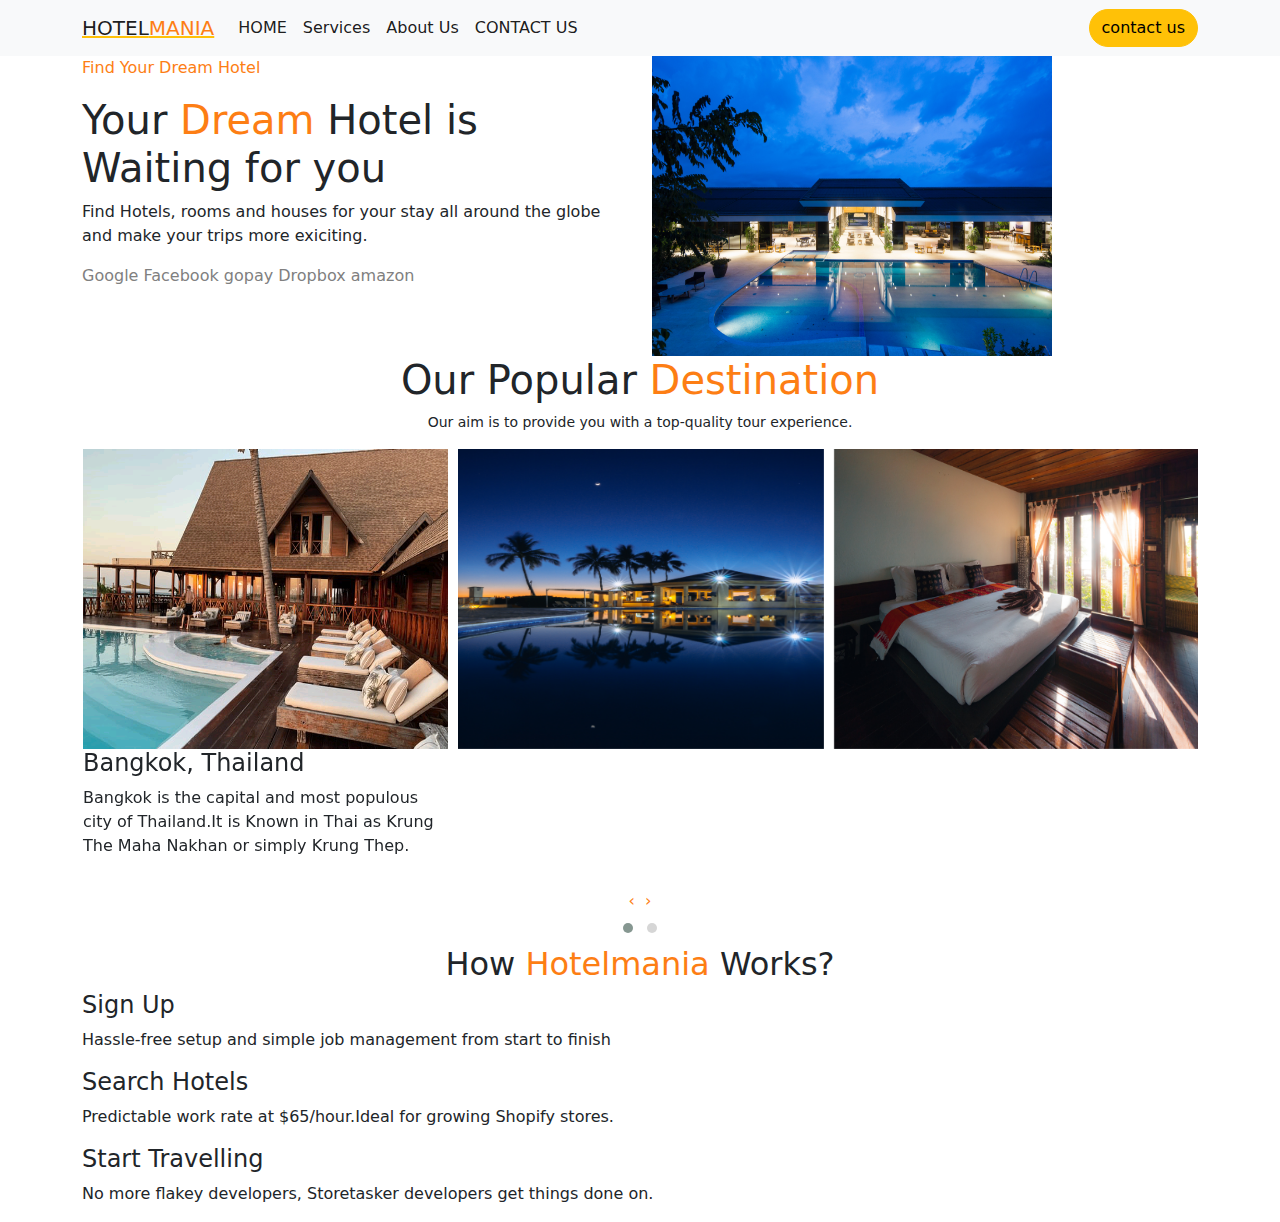
==== index.html @ a08a3d4b "my commit" ====
<!DOCTYPE html>
<html lang="en">
<head>
  <link rel="stylesheet" href="https://cdnjs.cloudflare.com/ajax/libs/OwlCarousel2/2.3.4/assets/owl.carousel.min.css" 
  integrity="sha512-tS3S5qG0BlhnQROyJXvNjeEM4UpMXHrQfTGmbQ1gKmelCxlSEBUaxhRBj/EFTzpbP4RVSrpEikbmdJobCvhE3g==" 
  crossorigin="anonymous" referrerpolicy="no-referrer" />
  <link rel="stylesheet" href="https://cdnjs.cloudflare.com/ajax/libs/OwlCarousel2/2.3.4/assets/owl.theme.default.min.css" 
  integrity="sha512-sMXtMNL1zRzolHYKEujM2AqCLUR9F2C4/05cdbxjjLSRvMQIciEPCQZo++nk7go3BtSuK9kfa/s+a4f4i5pLkw==" 
  crossorigin="anonymous" referrerpolicy="no-referrer" />
 <meta name="viewport" content="width=device-width, initial-scale=1.0" />
 <link rel="stylesheet" href="css/css/bootstrap.min.css">
 <link rel="stylesheet" href="https://cdn.jsdelivr.net/npm/bootstrap-icons@1.9.1/font/bootstrap-icons.css">
<script src="js/bootstrap.bundle.min.js"></script>
<link rel="stylesheet" href="css/style.css">
<!-- Link Swiper's CSS -->
<link
rel="stylesheet"
href="https://cdn.jsdelivr.net/npm/swiper/swiper-bundle.min.css"
/>

    <title>Document</title>
</head>
<body>
    <!-- nav -->
    <nav class="navbar navbar-expand-lg bg-light">
        <div class="container">
          <a class="navbar-brand" href="#">HOTEL<Span>MANIA</Span></a>
          <button class="navbar-toggler" type="button" data-bs-toggle="collapse" data-bs-target="#navbarSupportedContent" aria-controls="navbarSupportedContent" aria-expanded="false" aria-label="Toggle navigation">
            <span class="navbar-toggler-icon"></span>
          </button>
          <div class="collapse navbar-collapse" id="navbarSupportedContent">
            <ul class="navbar-nav me-auto mb-2 mb-lg-0">
              <li class="nav-item">
                <a class="nav-link active" aria-current="page" href="#">HOME</a>
              </li>
              <li class="nav-item">
                <a class="nav-link active" aria-current="page" href="#">Services</a>
              </li>
              <li class="nav-item">
                <a class="nav-link active" aria-current="page" href="#">About Us</a>
              </li>
              <li class="nav-item">
                <a class="nav-link active" aria-current="page" href="#">CONTACT US</a>
              </li>
             
            </ul>
            <form class="d-flex" role="search">
              <!-- <input class="form-control me-2" type="search" placeholder="Search" aria-label="Search"> -->
              <button class="btn btn-warning" type="submit">contact us</button>
            </form>
          </div>
        </div>
      </nav>
      <!-- nav-end   -->

      <div class="container">
        <div class="row">
          <div class="col-sm-6 hero-text">
            <p class="col-sm-6-text">find your dream hotel</p>
            <h1>Your <span >Dream</span> Hotel is Waiting for you</h1>
            <p>Find Hotels, rooms and houses for your stay all around the globe and make your trips more exiciting.</p>
            <a href="">Google</a>
            <a href="">Facebook</a>
            <a href="">gopay</a>
            <a href=""> Dropbox</a>
            <a href="">amazon</a>
      </div>
      <div class="col-sm-6">  <img src="/images/images/newsi.jpg"></div>
    </div>
  </div>
<!-- body -->
<div class="container-body">
<div class="col">
<h1>Our Popular <span>Destination</span></h1>
<p class="col-sm-6-body-text">Our aim is to provide you with a top-quality tour experience.</p>
</div>
</div>
 <!-- swiper -->
<div class="container">
  <div class="owl-carousel owl-theme">
    <div class="item"><img src="images/images/jay2.jpg">
    <h4>Bangkok, Thailand</h4> <p>Bangkok is the capital and most populous city of Thailand.It is Known in  Thai as Krung The Maha Nakhan or simply Krung Thep.</p></div>
    <div class="item"><img src="images/images/pro.jpg"></div>
    <div class="item"><img src="images/images/old.jpg"></div>
    <div class="item"><img src="images/images/jp.jpg"></div>
  </div>
  <!-- swiper ends --> 
  <div class="col-sm-text">
    <div class="row-sm-6-text">
      <h2>How <span>Hotelmania</span> Works?</h2>
    </div>
    <div class="row-sm-6">
      <h4>Sign Up</h4>
      <p>Hassle-free setup and simple job management from start to finish</p>
      <h4>Search Hotels</h4>
      <p>Predictable work rate at $65/hour.Ideal for growing Shopify stores.</p>
      <h4>Start Travelling</h4>
      <p>No more flakey developers, Storetasker developers get things done on.</p>
    </div>
  </div>
</div>
 






































<!-- owl link tag -->
<script src="https://cdnjs.cloudflare.com/ajax/libs/jquery/3.5.1/jquery.min.js" 
integrity="sha512-bLT0Qm9VnAYZDflyKcBaQ2gg0hSYNQrJ8RilYldYQ1FxQYoCLtUjuuRuZo+fjqhx/qtq/1itJ0C2ejDxltZVFg==" 
crossorigin="anonymous" referrerpolicy="no-referrer"></script>
<script src="https://cdnjs.cloudflare.com/ajax/libs/OwlCarousel2/2.3.4/owl.carousel.min.js" 
integrity="sha512-bPs7Ae6pVvhOSiIcyUClR7/q2OAsRiovw4vAkX+zJbw3ShAeeqezq50RIIcIURq7Oa20rW2n2q+fyXBNcU9lrw=="
 crossorigin="anonymous" referrerpolicy="no-referrer"></script>

 <script>
  $('.owl-carousel').owlCarousel({
    loop:true,
    margin:10,
    nav:true,
    responsive:{
        0:{
            items:1
        },
        600:{
            items:2
        },
        1000:{
            items:3
        }
    }
})
 </script>
 <!-- swiper js link -->
</body>
</html>
---- css/style.css ----
body{
    margin: 0px;
}
.btn {
   border-radius: 20px;
}
:root{
    
    --bs-blue: #0d6efd;
    --bs-indigo: #6610f2;
    --bs-purple: #6f42c1;
    --bs-pink: #d63384;
    --bs-red: #dc3545;
    --bs-orange: #fd7e14;
    --bs-yellow: #ffc107;
    --bs-green: #198754;
    --bs-teal: #20c997;
    --bs-cyan: #0dcaf0;
    --bs-black: #000;
    --bs-white: #fff;
    --bs-gray: #6c757d;
    --bs-gray-dark: #343a40;
    --bs-gray-100: #f8f9fa;
    --bs-gray-200: #e9ecef;
    --bs-gray-300: #dee2e6;
    --bs-gray-400: #ced4da;
    --bs-gray-500: #adb5bd;
    --bs-gray-600: #6c757d;
    --bs-gray-700: #495057;
    --bs-gray-800: #343a40;
    --bs-gray-900: #212529;
    --bs-primary: #0d6efd;
    --bs-secondary: #6c757d;
    --bs-success: #198754;
    --bs-info: #0dcaf0;
    --bs-warning: #ffc107;
    --bs-danger: #dc3545;
    --bs-light: #f8f9fa;
    --bs-dark: #212529;
}
a{
    text-decoration: none;
    color: grey;
    /* font-size: 19px; */
}
img{
    width: 400px;
    height: 300px;
    /* margin-left: 10px; */
}
span{
    color: var(--bs-orange);
}
.col-sm-6-text{
    text-transform: capitalize;
    color: var(--bs-orange);

    
}
.navbar-brand{
    text-decoration: underline;
    text-decoration-color: var(--bs-warning);
}
.container-body{
    text-align: center;
}
.col-sm-6-body-text{
font-size: 14px;
}
.row-sm-6-text{
    text-align: center;
}
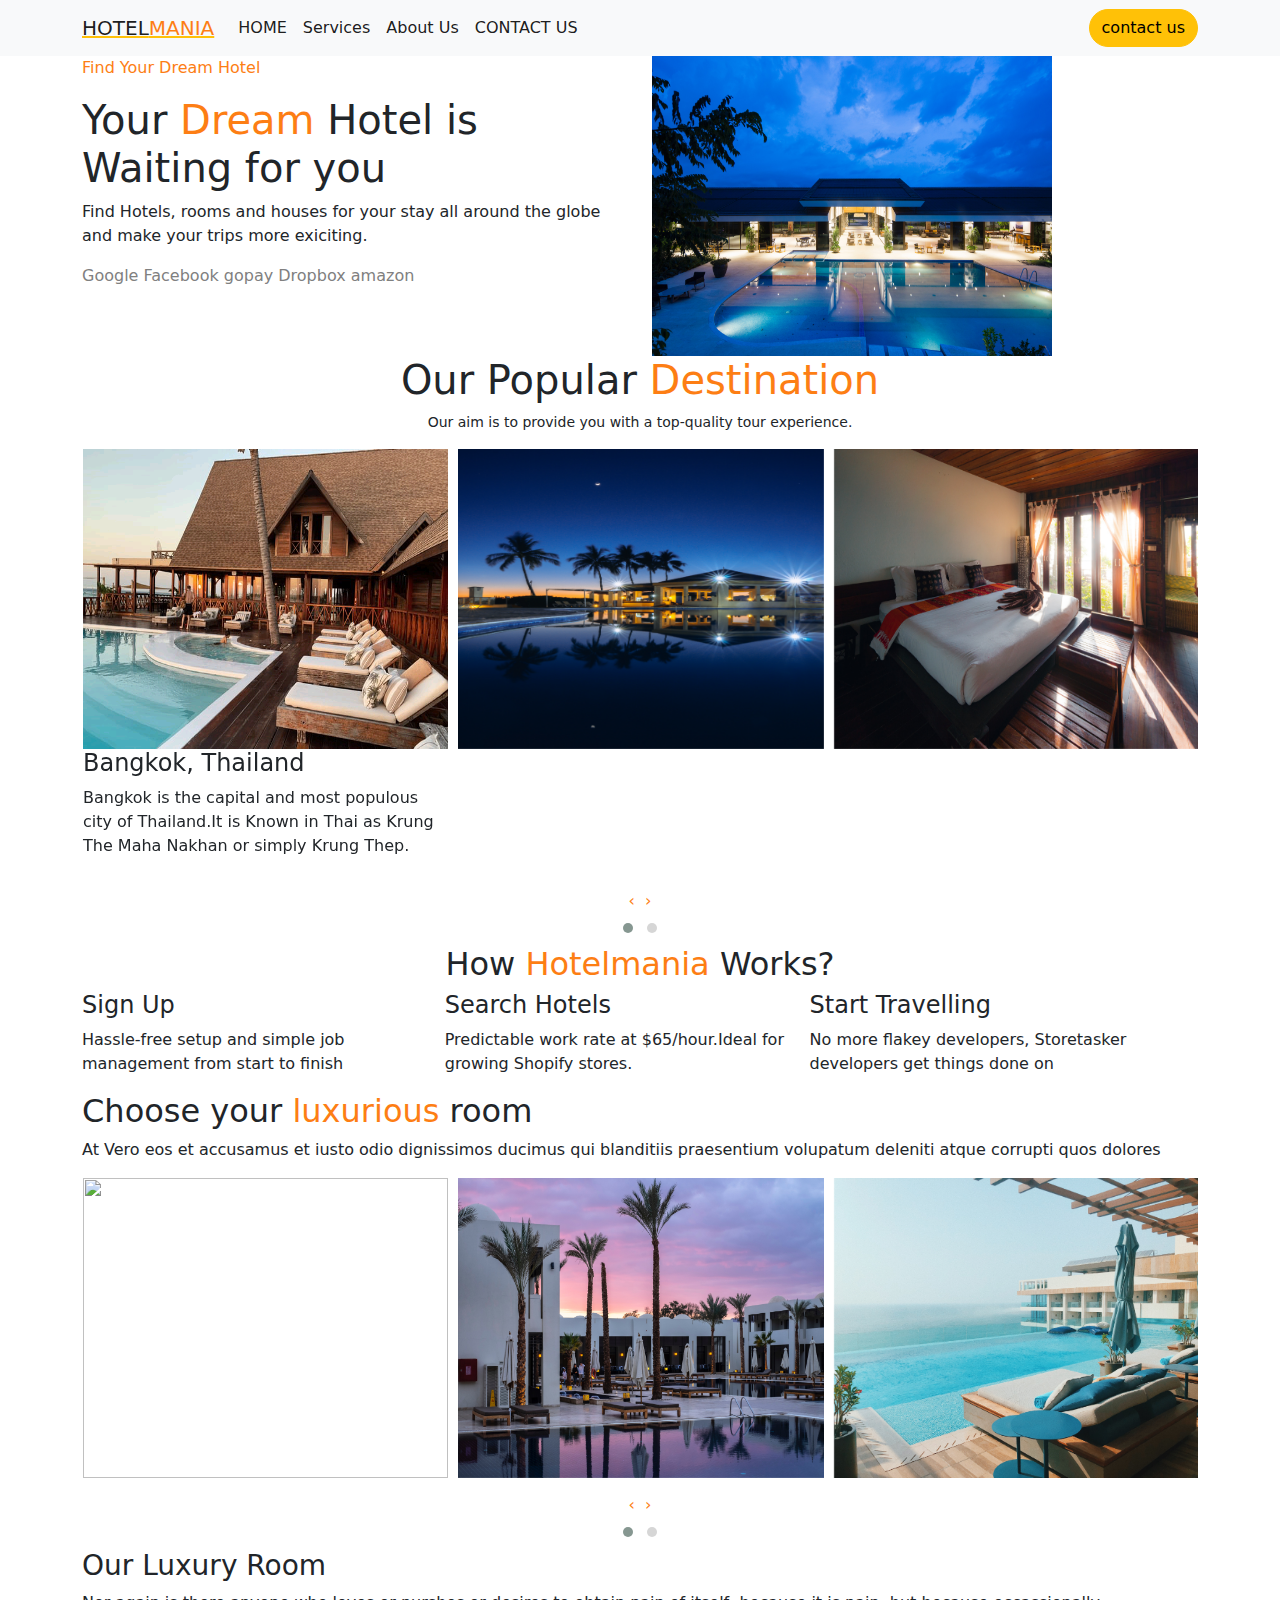
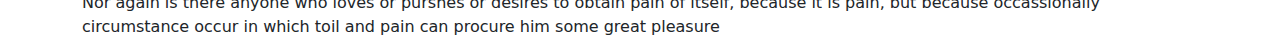
==== commit 0e139f2c: "push" ====
--- a/index.html
+++ b/index.html
@@ -90,17 +90,42 @@
       <h2>How <span>Hotelmania</span> Works?</h2>
     </div>
     <div class="row-sm-6">
-      <h4>Sign Up</h4>
-      <p>Hassle-free setup and simple job management from start to finish</p>
-      <h4>Search Hotels</h4>
+   <div>
+    <h4>Sign Up</h4>
+    <p>Hassle-free setup and simple job management from start to finish</p>
+   </div>
+     <div>
+       <h4>Search Hotels</h4>
       <p>Predictable work rate at $65/hour.Ideal for growing Shopify stores.</p>
+     </div>
+     <div>
       <h4>Start Travelling</h4>
-      <p>No more flakey developers, Storetasker developers get things done on.</p>
+      <p>No more flakey developers, Storetasker developers get things done on</p>
+     </div>
     </div>
   </div>
 </div>
  
+<div class="container">
+  <div class="col-sm-3-body">
+    <h2>Choose your <span>luxurious</span> room</h2>
+    <p>At Vero eos et accusamus et iusto odio dignissimos ducimus qui blanditiis praesentium volupatum deleniti atque corrupti quos dolores</p>
 
+    <div class="owl-carousel owl-theme">
+      <div class="item"><img src="images/images/go.jpg"></div>
+      <div class="item"><img src="images/images/val.jpg"></div>
+      <div class="item"><img src="images/images/t.jpg"></div>
+      <div class="item"><img src="images/images/kp.jpg"></div>
+      <div class="col-sm-6-new">
+       
+    </div>
+   
+  </div>
+   <h3>Our Luxury Room</h3>
+        <p>Nor again is there anyone who loves or purshes or desires to obtain pain of itself, because it is pain, 
+          but because occassionally circumstance occur in which toil and pain can procure him some great pleasure</p>
+      </div>
+</div>
 
 
 
--- a/css/style.css
+++ b/css/style.css
@@ -70,3 +70,21 @@
 .row-sm-6-text{
     text-align: center;
 }
+/* .col-body{
+    display: flex;
+} */
+.row-sm-6{
+    display: flex;
+  align-items:flex-end;
+    justify-content: space-evenly;
+    align-self: center;
+}
+/* .col-sm-6-new{
+    background-color: #000;
+    color: var(--bs-gray-100);
+    width: 300px;
+    text-align: center;
+    margin-top: -300px;
+    margin-left: 300px;
+    z-index: -1;
+} */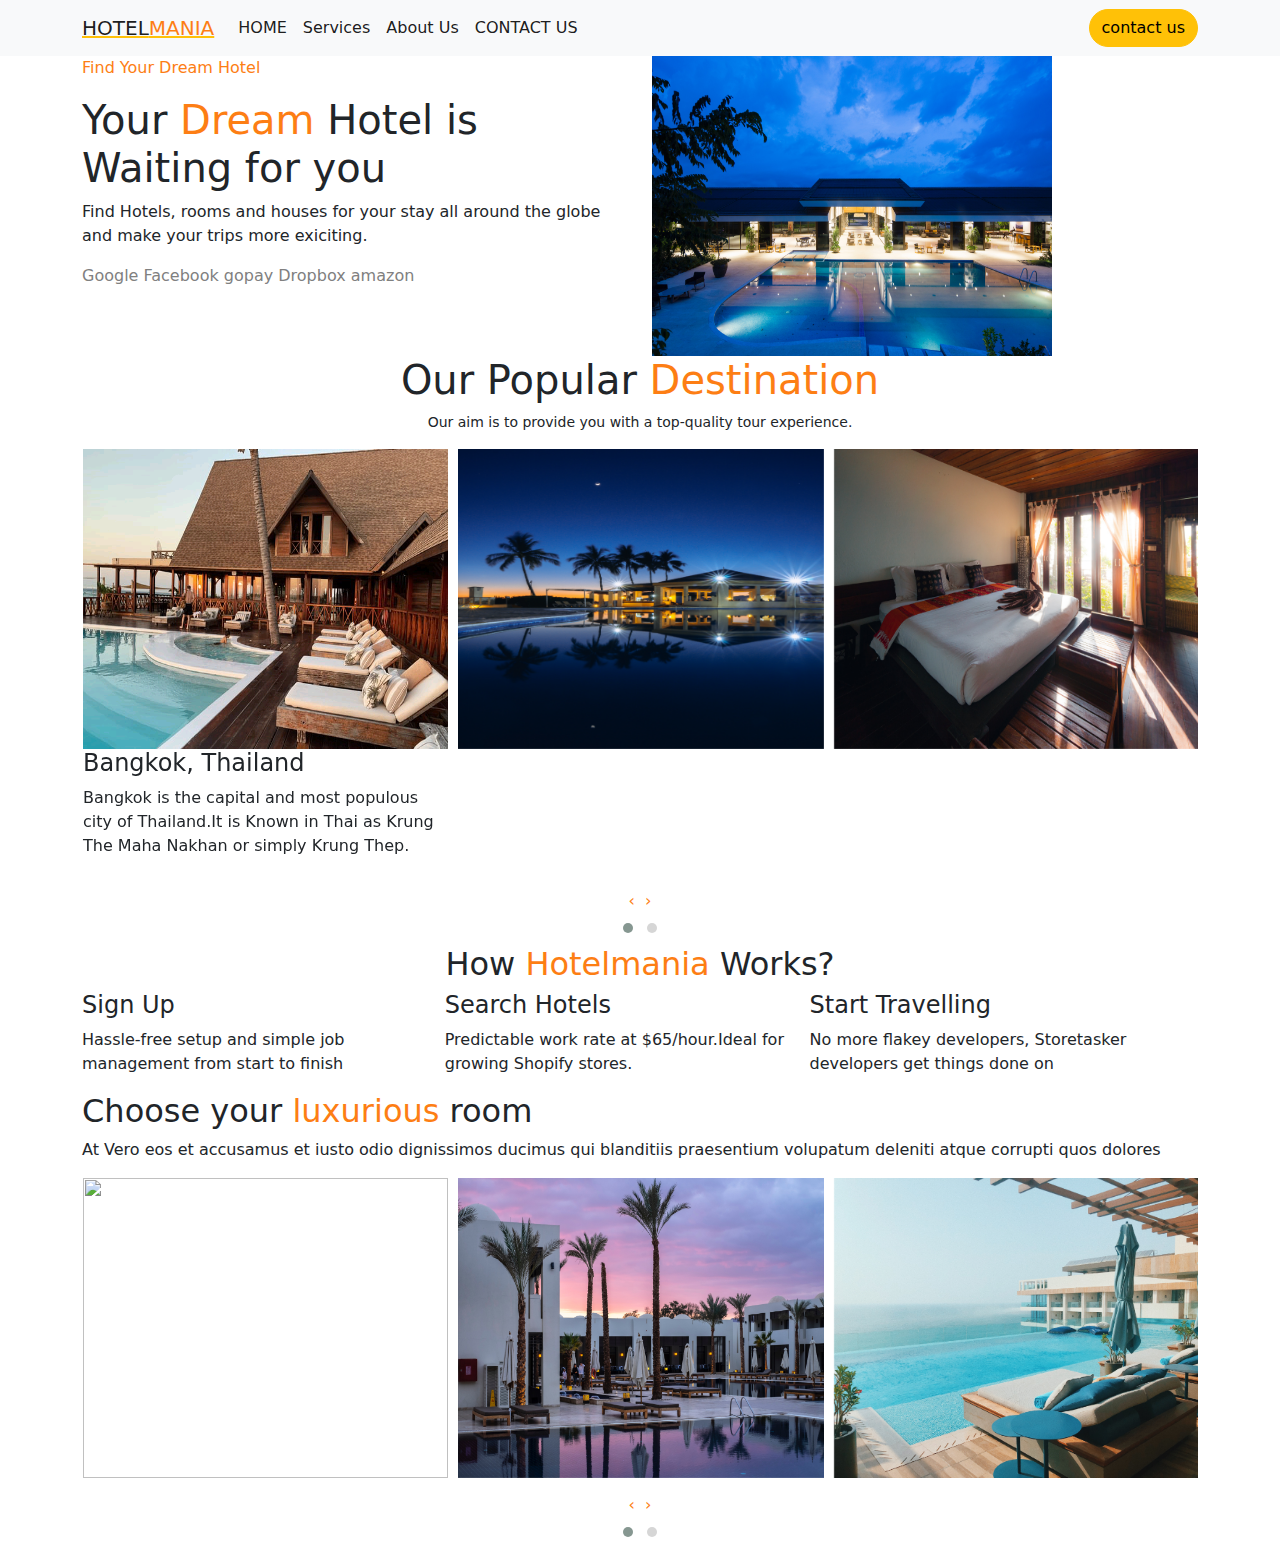
==== commit b0929e77: "my commit" ====
--- a/index.html
+++ b/index.html
@@ -116,15 +116,8 @@
       <div class="item"><img src="images/images/val.jpg"></div>
       <div class="item"><img src="images/images/t.jpg"></div>
       <div class="item"><img src="images/images/kp.jpg"></div>
-      <div class="col-sm-6-new">
-       
+      <div class="col-sm-6-new">    
     </div>
-   
-  </div>
-   <h3>Our Luxury Room</h3>
-        <p>Nor again is there anyone who loves or purshes or desires to obtain pain of itself, because it is pain, 
-          but because occassionally circumstance occur in which toil and pain can procure him some great pleasure</p>
-      </div>
 </div>
 
 
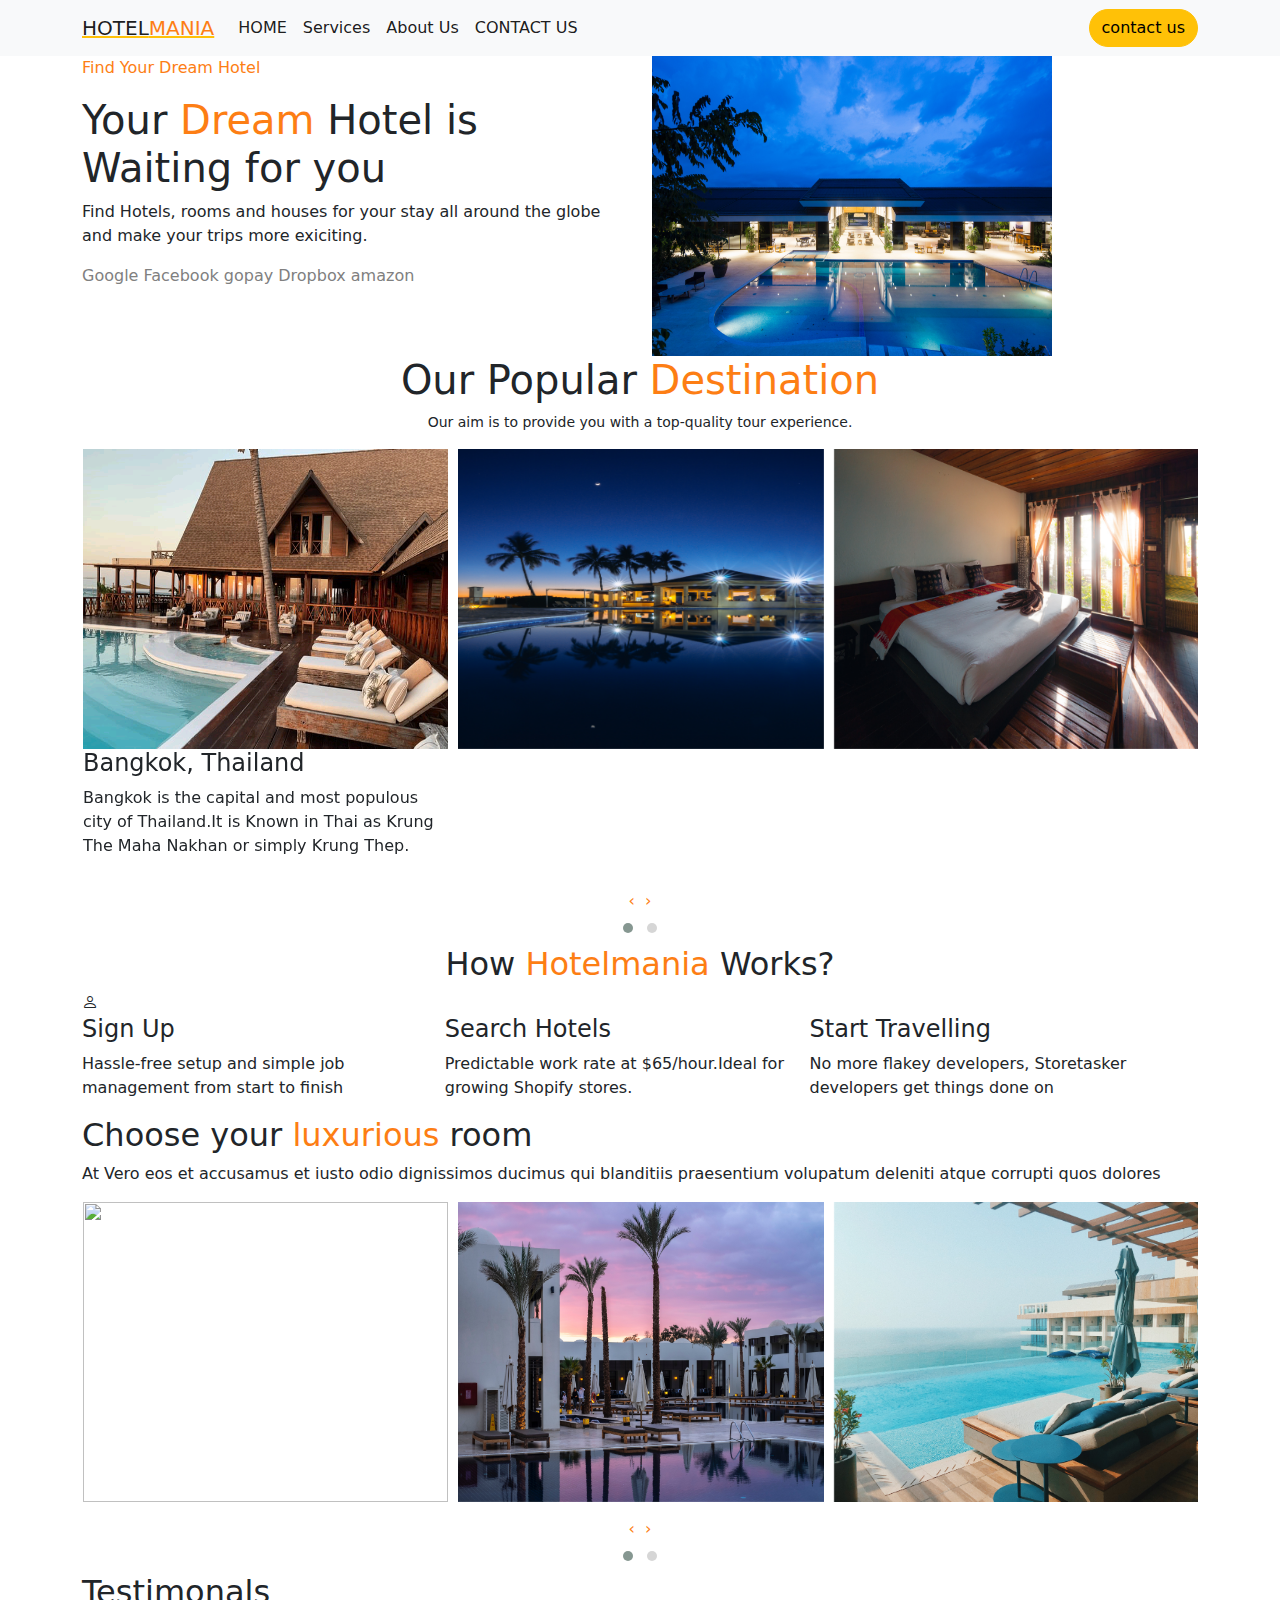
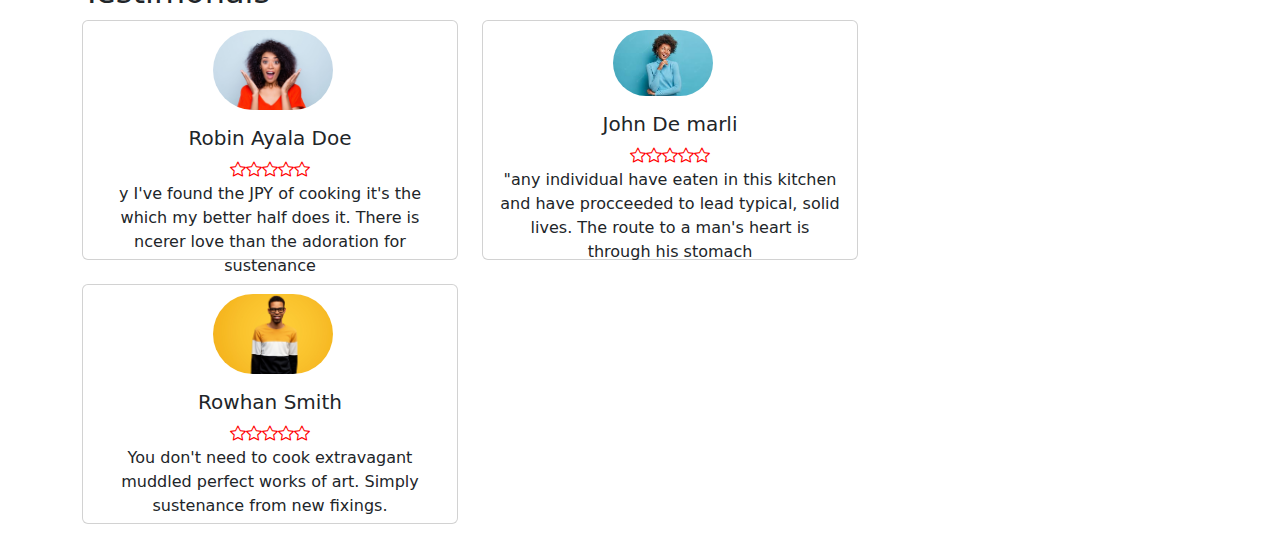
==== commit 8ff8ab9b: "my commit" ====
--- a/index.html
+++ b/index.html
@@ -18,7 +18,7 @@
 href="https://cdn.jsdelivr.net/npm/swiper/swiper-bundle.min.css"
 />
 
-    <title>Document</title>
+    <title>Landing Page</title>
 </head>
 <body>
     <!-- nav -->
@@ -91,6 +91,8 @@
     </div>
     <div class="row-sm-6">
    <div>
+    <i class="bi bi-1"></i>
+    <i class="bi bi-person"></i>
     <h4>Sign Up</h4>
     <p>Hassle-free setup and simple job management from start to finish</p>
    </div>
@@ -121,39 +123,56 @@
 </div>
 
 
-
-
-
-
-
-
-
-
-
-
-
-
-
-
-
-
-
-
-
-
-
-
-
-
-
-
-
-
-
-
-
-
-
+<!-- <div class="container">
+  <div class="row">
+    <div class="col-sm-6 heading-text">
+      <h3>Get notified you can still join the waitlist</h3>
+      <input type="text" placeholder="Your email address" class="email">
+      <input type="button" value="submit" class="submit">
+    </div>
+  </div>
+</div> -->
+<!-- card -->
+<div class="row-sm"><h2>Testimonals</h2></div>
+<div class="row row-cols-1 row-cols-md-3 g-4">
+  <div class="col home">
+    <div class="card h-100">
+      <img src="images/images/lady.png" class="card-top" alt="...">
+      <div class="card-body">
+        <h5 class="card-title">Robin Ayala Doe</h5>
+        <i class="bi bi-star"></i><i class="bi bi-star"></i><i class="bi bi-star"></i><i class="bi bi-star"></i><i class="bi bi-star"></i>
+        <p class="card-text">y I've found the JPY of cooking it's the which my better half does it. There is ncerer love than the adoration for sustenance</p>
+      </div>
+    </div>
+  </div>
+  <div class="col home">
+    <div class="card h-100">
+      <img src="images/images/woman.jpg" class="card-img-top" alt="...">
+      <div class="card-body">
+        <h5 class="card-title">John De marli</h5>
+        <i class="bi bi-star"></i><i class="bi bi-star"></i><i class="bi bi-star"></i><i class="bi bi-star"></i><i class="bi bi-star"></i>
+        <p class="card-text">"any individual have eaten in this kitchen and have procceeded to lead typical, solid lives. The route to a man's heart is through his stomach</p>
+      </div>
+    </div>
+  </div>
+  <div class="col home">
+    <div class="card h-100">
+      <img src="images/images/boy.png" class="card-top" alt="...">
+      <div class="card-body">
+        <h5 class="card-title">Rowhan Smith</h5>
+        <i class="bi bi-star"></i><i class="bi bi-star"></i><i class="bi bi-star"></i><i class="bi bi-star"></i><i class="bi bi-star"></i>
+        <p class="card-text">You don't need to cook extravagant muddled perfect works of art. Simply sustenance from new fixings.</p>
+      </div>
+    </div>
+  </div>
+    </div>
+  </div>
+</div>
+ <div class="container">
+  <div class="row">
+   
+  </div>
+ </div>
 
 
 <!-- owl link tag -->
--- a/css/style.css
+++ b/css/style.css
@@ -57,6 +57,26 @@
 
     
 }
+.card-img-top{
+    height: 100px;
+    width: 100px;
+    margin-left: 130px;
+    margin-top: 9px;
+    border-radius: 40px;
+}
+.card-top{
+    height:80px;
+    width: 120px;
+    margin-left: 130px;
+    margin-top: 9px;
+    border-radius: 40px;
+}
+.home{
+    width: 400px;
+    height: 240px;
+    align-items: center;
+    text-align: center;
+}
 .navbar-brand{
     text-decoration: underline;
     text-decoration-color: var(--bs-warning);
@@ -79,12 +99,37 @@
     justify-content: space-evenly;
     align-self: center;
 }
-/* .col-sm-6-new{
-    background-color: #000;
-    color: var(--bs-gray-100);
+
+.heading-text{
+    text-align: center;
+    background-color:#a9a9a9;
+}
+.email{
     width: 300px;
+   background-color: #fff;
+    border-radius: 20px;
+    color: #000;
+    border: none;
+    /* text-align: center; */
+    height: 30px;
+}
+.submit{
+    background-color: orangered;
+    color: white ;
+    border-radius: 10px;
+    width: 80px;
+    border: none;
+    margin-left: -90px;
+    /* height: 30px; */
+}
+.bi-star{
+    color: red;
+}
+.next{
+    display: flex;
     text-align: center;
-    margin-top: -300px;
-    margin-left: 300px;
-    z-index: -1;
-} */+}
+.con{
+    text-align: center;
+  
+}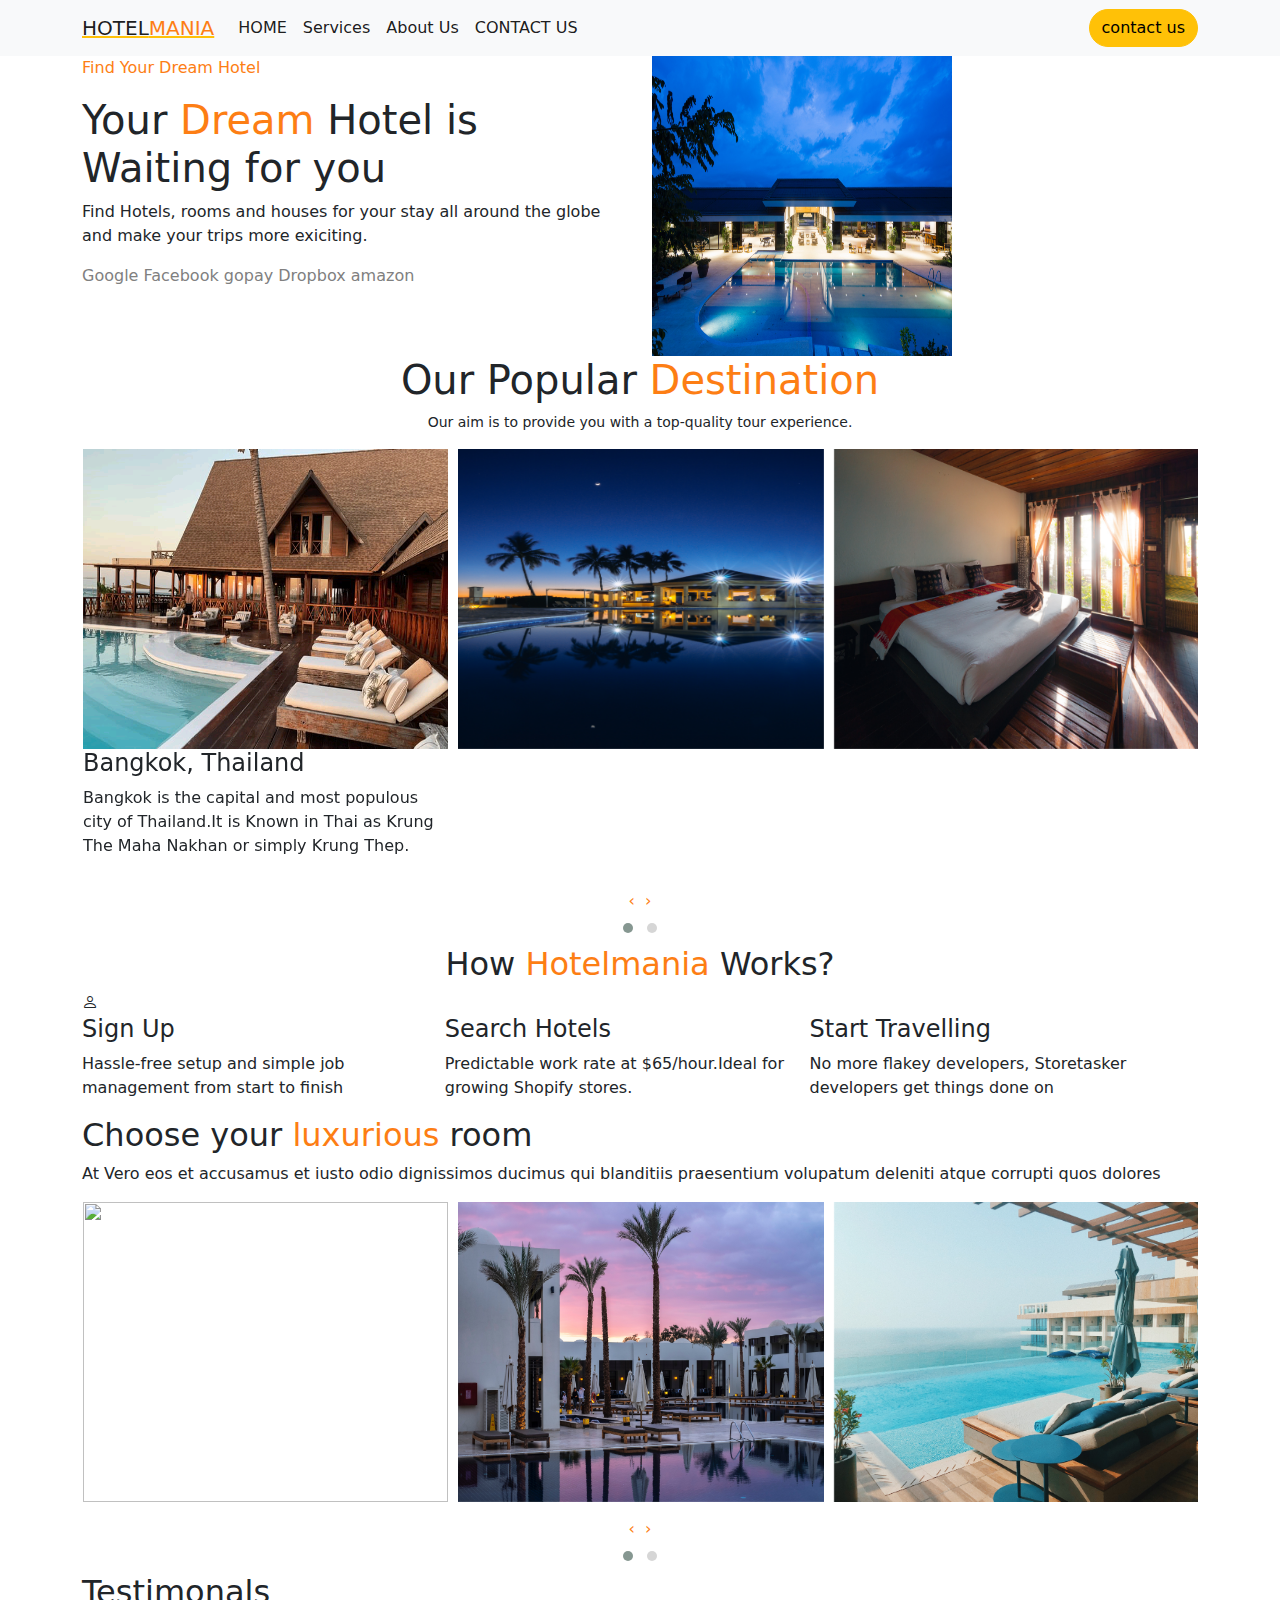
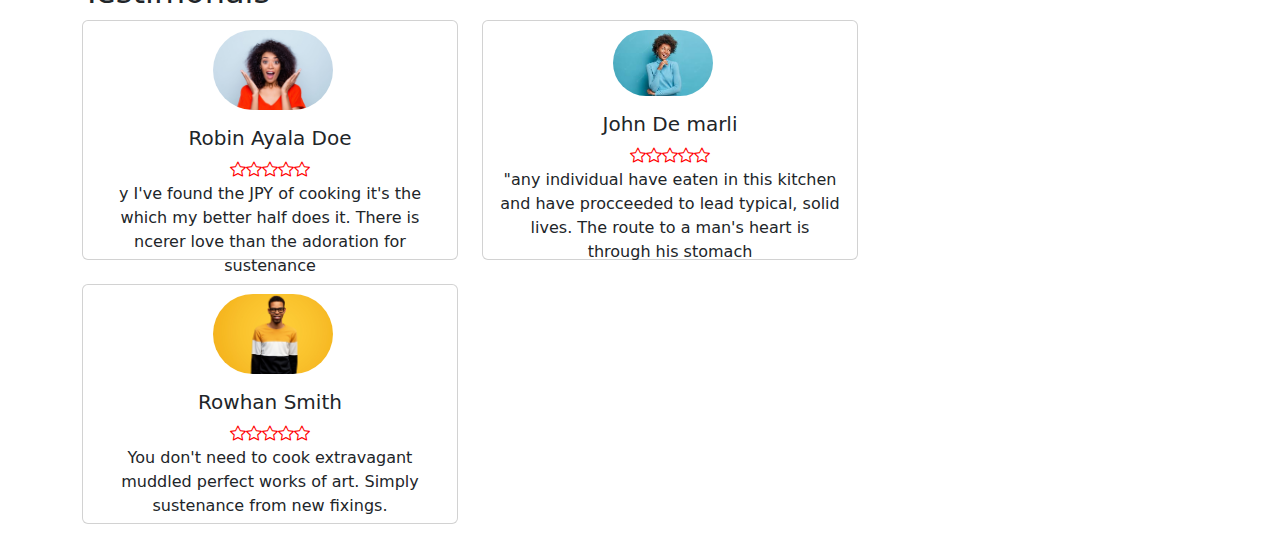
==== commit cfe6965a: "my commit" ====
--- a/index.html
+++ b/index.html
@@ -65,7 +65,7 @@
             <a href=""> Dropbox</a>
             <a href="">amazon</a>
       </div>
-      <div class="col-sm-6">  <img src="/images/images/newsi.jpg"></div>
+      <div class="col-sm-6">  <img id="image" src="/images/images/newsi.jpg"></div>
     </div>
   </div>
 <!-- body -->
--- a/css/style.css
+++ b/css/style.css
@@ -56,6 +56,9 @@
     color: var(--bs-orange);
 
     
+}
+#image{
+    width: 300px;
 }
 .card-img-top{
     height: 100px;
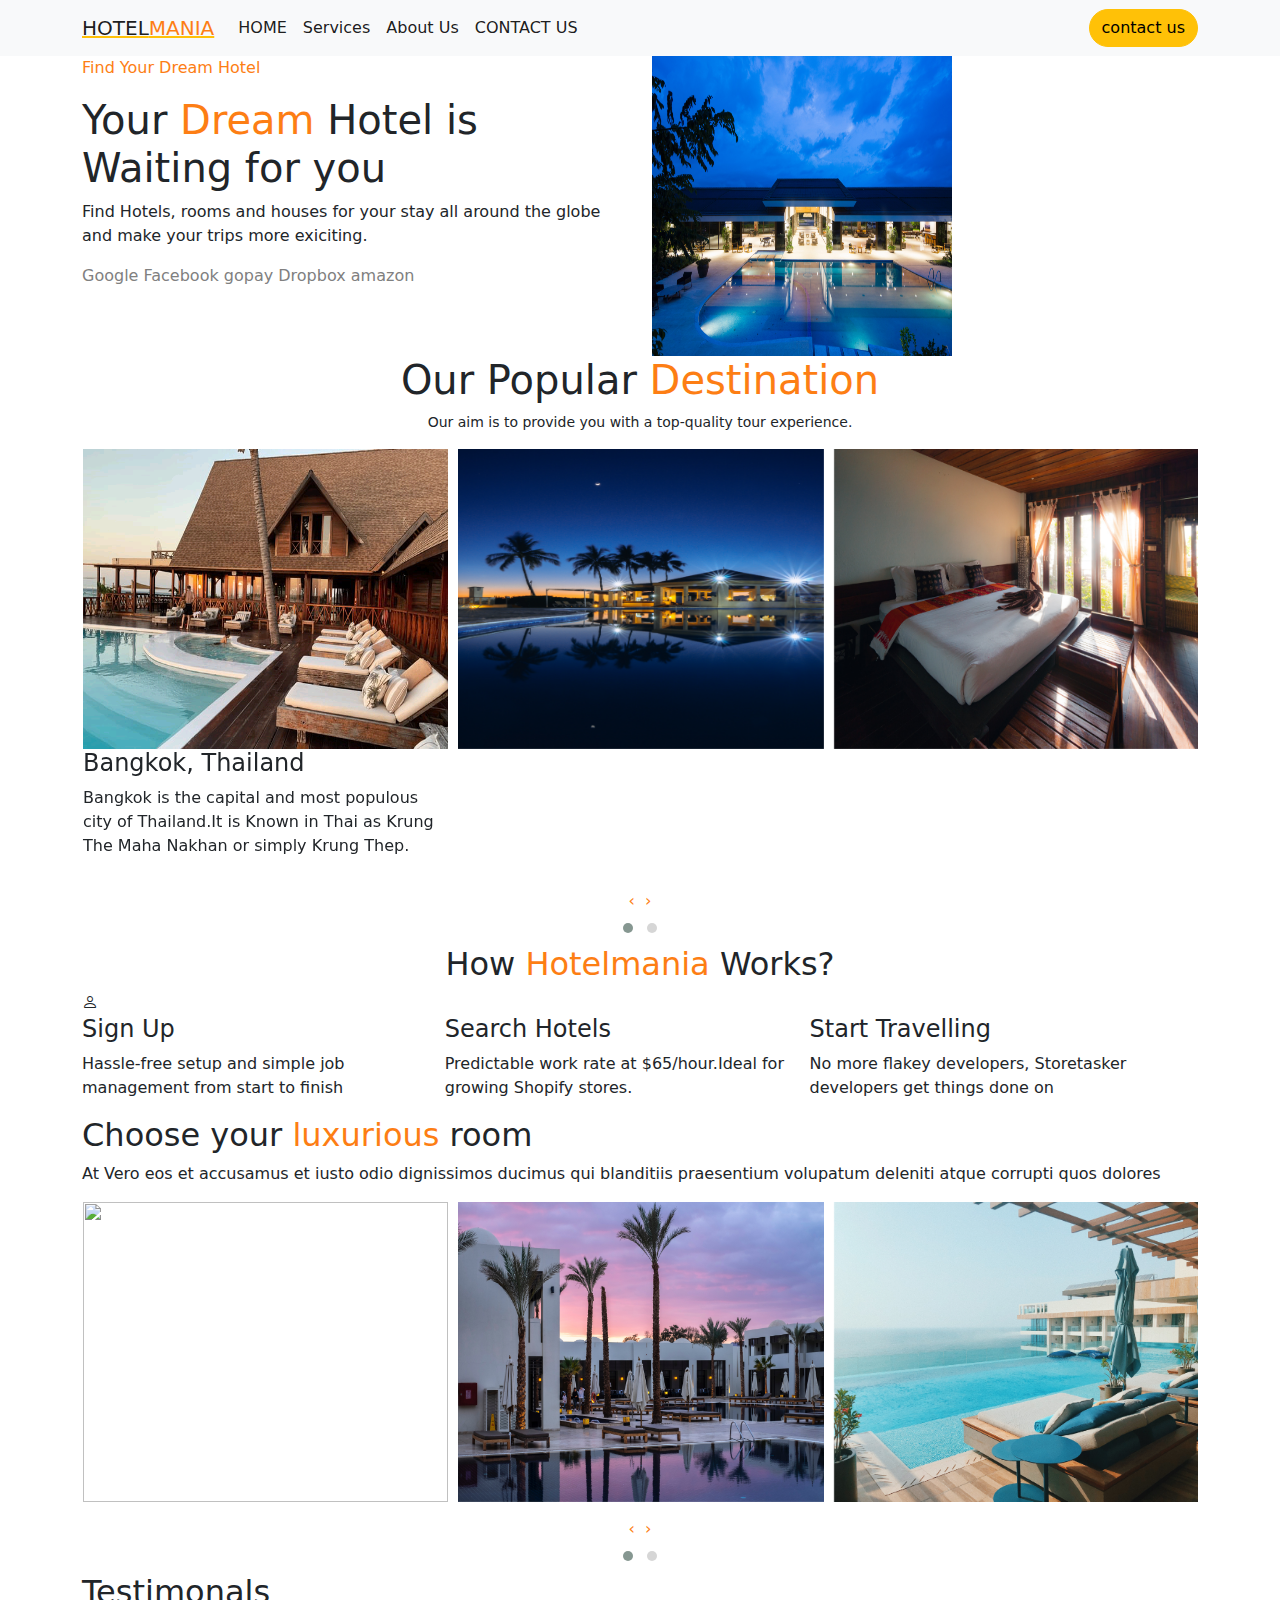
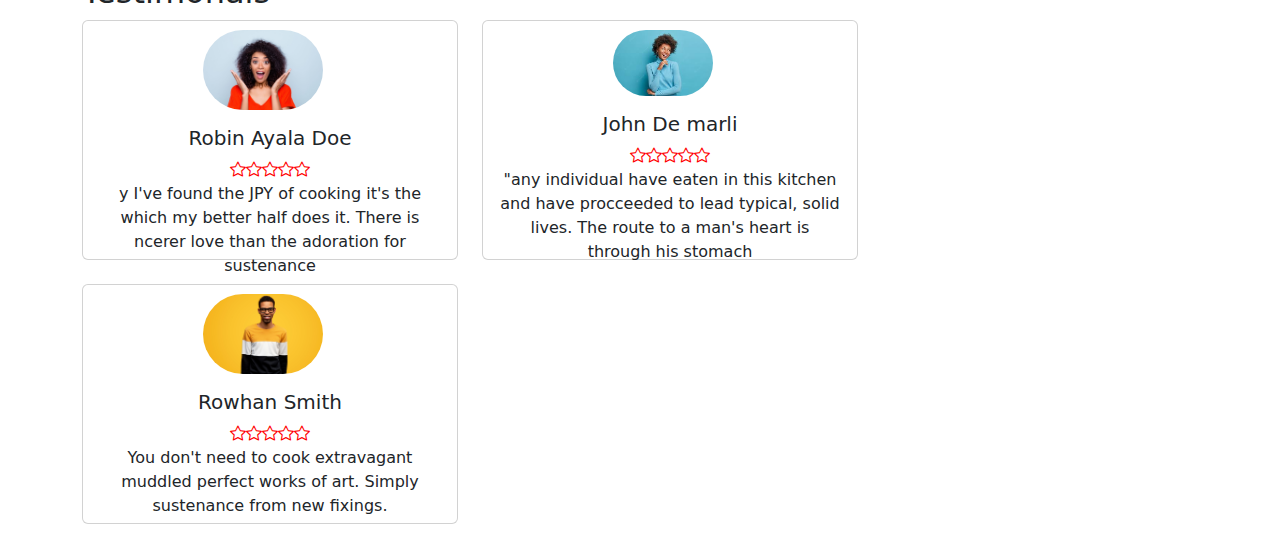
==== commit c60aee5a: "my commit" ====
--- a/index.html
+++ b/index.html
@@ -118,8 +118,7 @@
       <div class="item"><img src="images/images/val.jpg"></div>
       <div class="item"><img src="images/images/t.jpg"></div>
       <div class="item"><img src="images/images/kp.jpg"></div>
-      <div class="col-sm-6-new">    
-    </div>
+     
 </div>
 
 
--- a/css/style.css
+++ b/css/style.css
@@ -70,7 +70,7 @@
 .card-top{
     height:80px;
     width: 120px;
-    margin-left: 130px;
+    margin-left: 120px;
     margin-top: 9px;
     border-radius: 40px;
 }
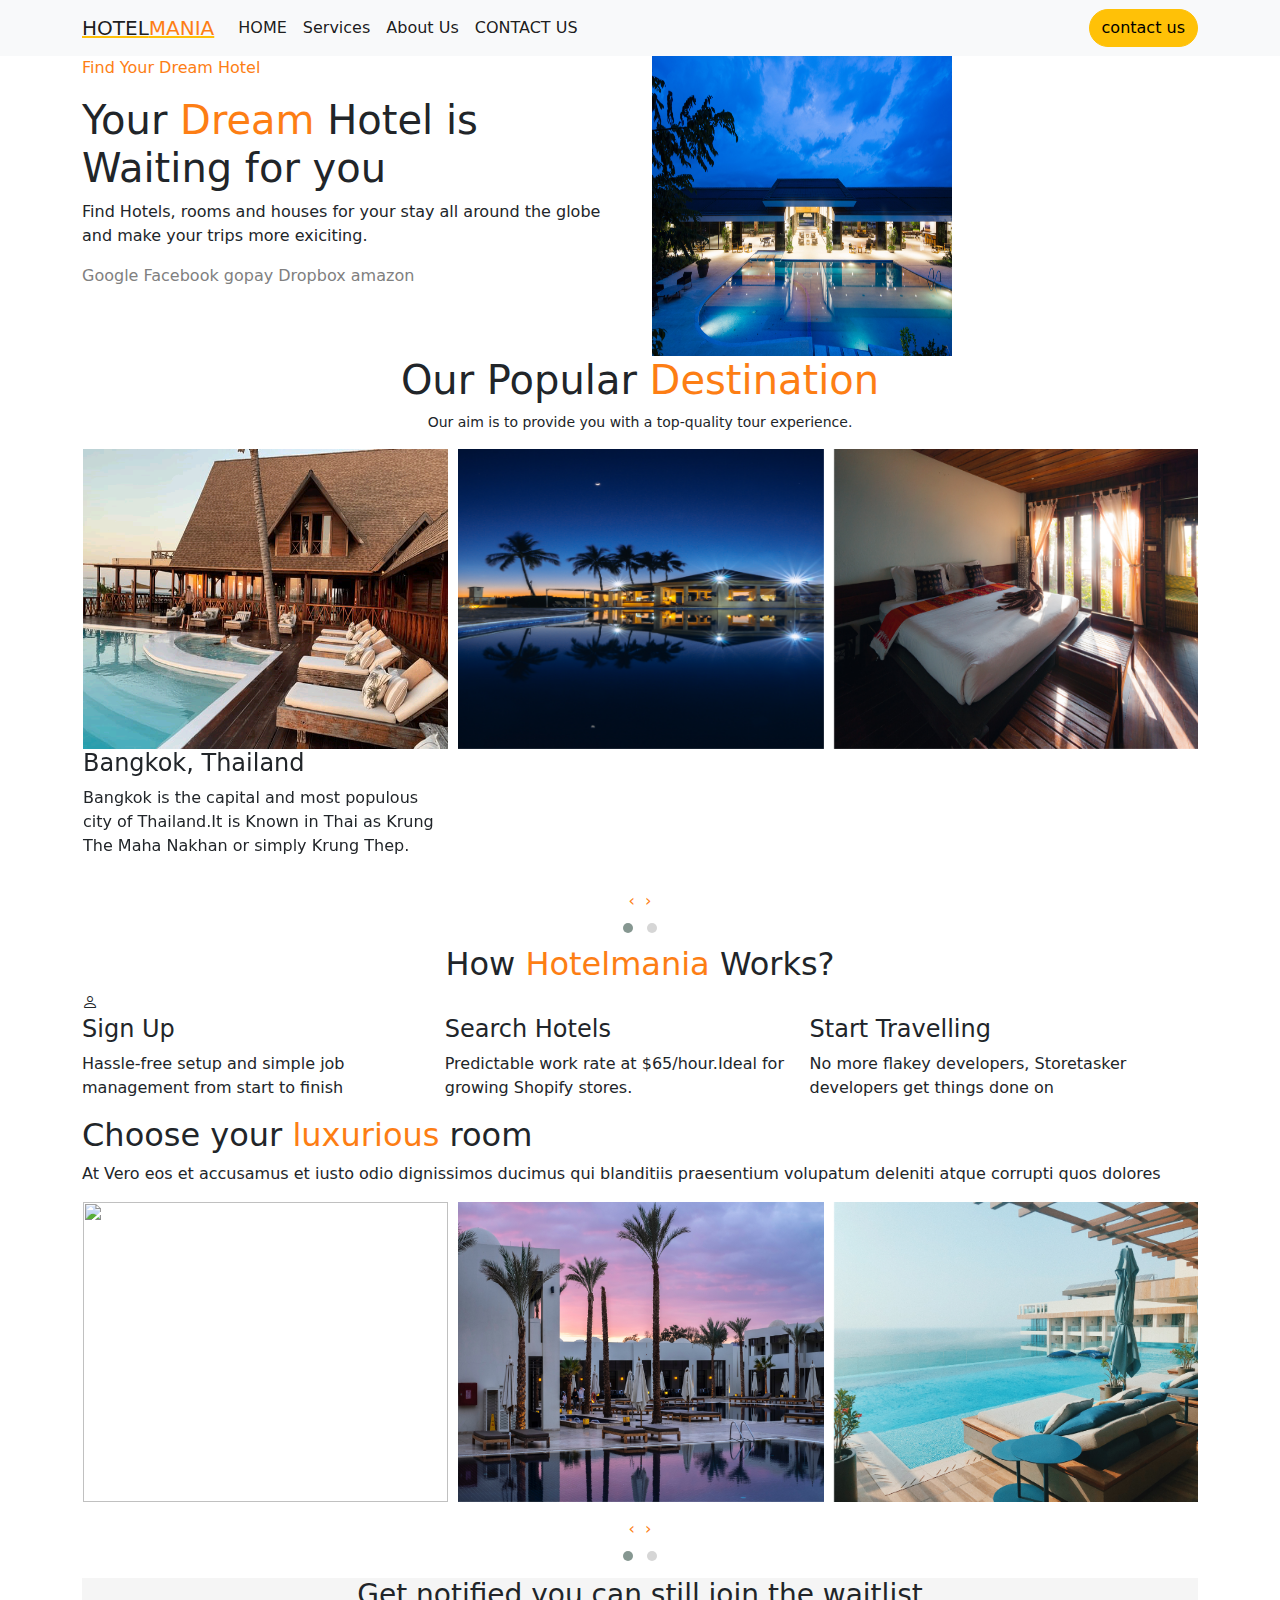
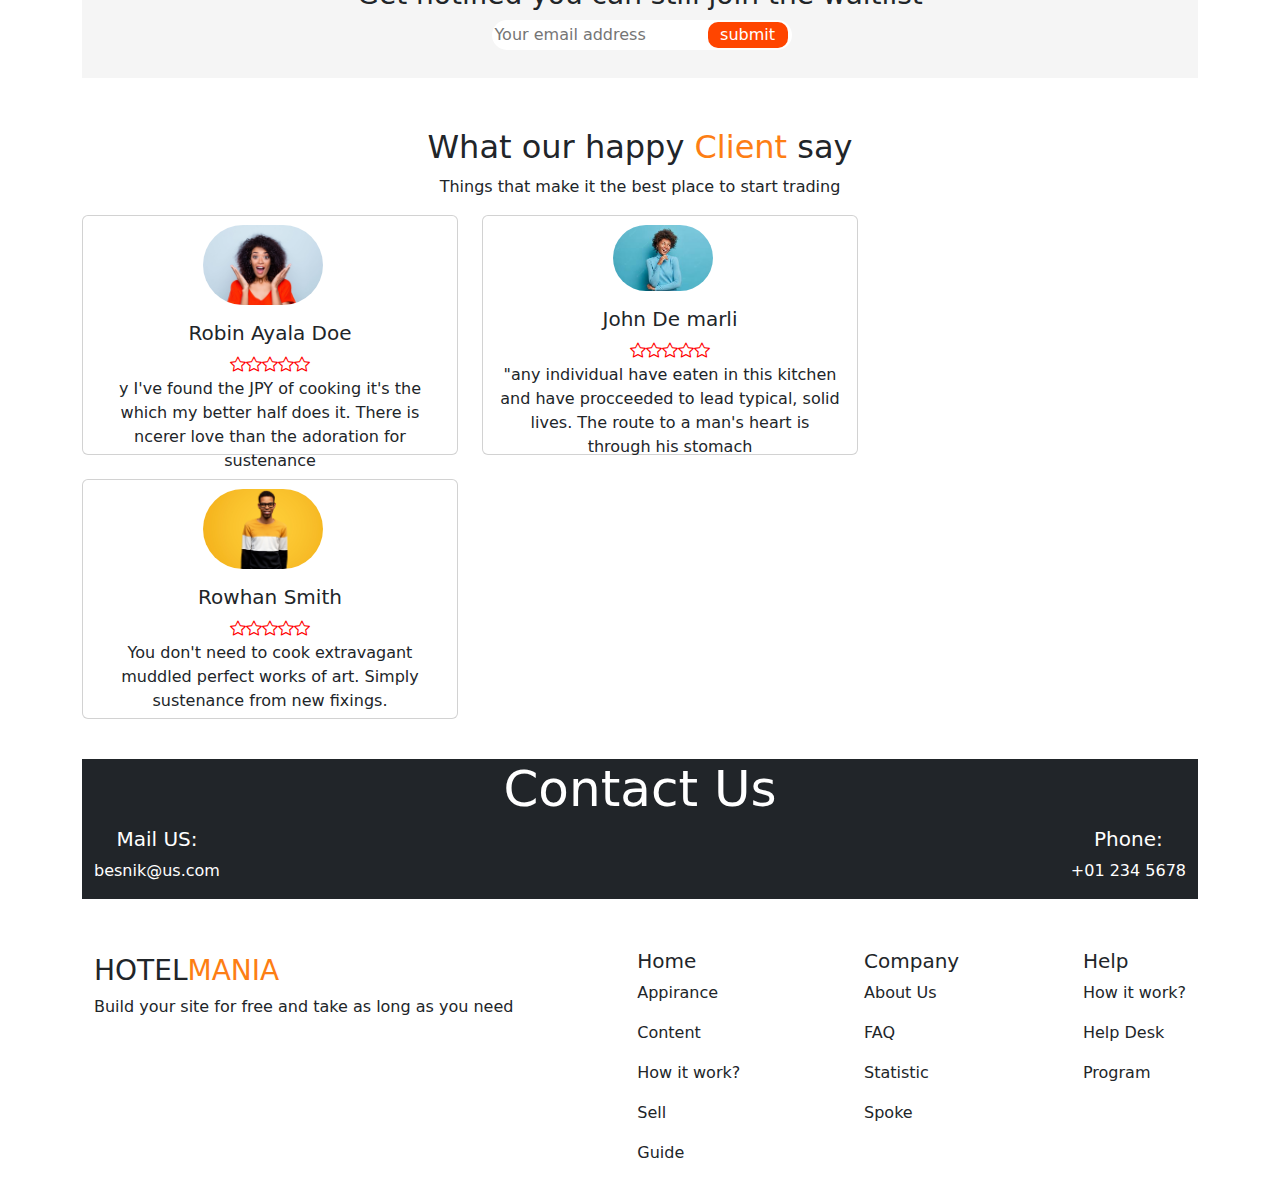
==== commit 77136b10: "my commit" ====
--- a/index.html
+++ b/index.html
@@ -117,61 +117,99 @@
       <div class="item"><img src="images/images/go.jpg"></div>
       <div class="item"><img src="images/images/val.jpg"></div>
       <div class="item"><img src="images/images/t.jpg"></div>
-      <div class="item"><img src="images/images/kp.jpg"></div>
-     
-</div>
-
-
-<!-- <div class="container">
-  <div class="row">
-    <div class="col-sm-6 heading-text">
+      <div class="item"><img src="images/images/kp.jpg"></div>  
+</div>
+    <div class="container-body hope">
       <h3>Get notified you can still join the waitlist</h3>
       <input type="text" placeholder="Your email address" class="email">
       <input type="button" value="submit" class="submit">
     </div>
-  </div>
-</div> -->
+
 <!-- card -->
-<div class="row-sm"><h2>Testimonals</h2></div>
-<div class="row row-cols-1 row-cols-md-3 g-4">
-  <div class="col home">
-    <div class="card h-100">
-      <img src="images/images/lady.png" class="card-top" alt="...">
-      <div class="card-body">
-        <h5 class="card-title">Robin Ayala Doe</h5>
-        <i class="bi bi-star"></i><i class="bi bi-star"></i><i class="bi bi-star"></i><i class="bi bi-star"></i><i class="bi bi-star"></i>
-        <p class="card-text">y I've found the JPY of cooking it's the which my better half does it. There is ncerer love than the adoration for sustenance</p>
-      </div>
-    </div>
-  </div>
-  <div class="col home">
-    <div class="card h-100">
-      <img src="images/images/woman.jpg" class="card-img-top" alt="...">
-      <div class="card-body">
-        <h5 class="card-title">John De marli</h5>
-        <i class="bi bi-star"></i><i class="bi bi-star"></i><i class="bi bi-star"></i><i class="bi bi-star"></i><i class="bi bi-star"></i>
-        <p class="card-text">"any individual have eaten in this kitchen and have procceeded to lead typical, solid lives. The route to a man's heart is through his stomach</p>
-      </div>
-    </div>
-  </div>
-  <div class="col home">
-    <div class="card h-100">
-      <img src="images/images/boy.png" class="card-top" alt="...">
-      <div class="card-body">
-        <h5 class="card-title">Rowhan Smith</h5>
-        <i class="bi bi-star"></i><i class="bi bi-star"></i><i class="bi bi-star"></i><i class="bi bi-star"></i><i class="bi bi-star"></i>
-        <p class="card-text">You don't need to cook extravagant muddled perfect works of art. Simply sustenance from new fixings.</p>
-      </div>
-    </div>
-  </div>
-    </div>
-  </div>
-</div>
- <div class="container">
-  <div class="row">
-   
-  </div>
- </div>
+<div class="container-class">
+  <div class="row-sm">
+    <h2>What our happy <span>Client</span> say</h2>
+    <p>Things that make it the best place to start trading</p>
+  </div>
+  <div class="row row-cols-1 row-cols-md-3 g-4">
+    <div class="col home">
+      <div class="card h-100">
+        <img src="images/images/lady.png" class="card-top" alt="...">
+        <div class="card-body">
+          <h5 class="card-title">Robin Ayala Doe</h5>
+          <i class="bi bi-star"></i><i class="bi bi-star"></i><i class="bi bi-star"></i><i class="bi bi-star"></i><i class="bi bi-star"></i>
+          <p class="card-text">y I've found the JPY of cooking it's the which my better half does it. There is ncerer love than the adoration for sustenance</p>
+        </div>
+      </div>
+    </div>
+    <div class="col home">
+      <div class="card h-100">
+        <img src="images/images/woman.jpg" class="card-img-top" alt="...">
+        <div class="card-body">
+          <h5 class="card-title">John De marli</h5>
+          <i class="bi bi-star"></i><i class="bi bi-star"></i><i class="bi bi-star"></i><i class="bi bi-star"></i><i class="bi bi-star"></i>
+          <p class="card-text">"any individual have eaten in this kitchen and have procceeded to lead typical, solid lives. The route to a man's heart is through his stomach</p>
+        </div>
+      </div>
+    </div>
+    <div class="col home">
+      <div class="card h-100">
+        <img src="images/images/boy.png" class="card-top" alt="...">
+        <div class="card-body">
+          <h5 class="card-title">Rowhan Smith</h5>
+          <i class="bi bi-star"></i><i class="bi bi-star"></i><i class="bi bi-star"></i><i class="bi bi-star"></i><i class="bi bi-star"></i>
+          <p class="card-text">You don't need to cook extravagant muddled perfect works of art. Simply sustenance from new fixings.</p>
+        </div>
+      </div>
+    </div>
+      </div>
+    </div>
+  </div>
+   <div class="container footer">
+    <div class="row">
+     <div class="pe">
+      <h2 class="tact">Contact Us</h2>
+      <div class="con">
+        <div>
+          <h5>Mail US:</h5>
+          <p>besnik@us.com</p>
+        </div>
+        <div>
+          <h5>Phone:</h5>
+          <p>+01 234 5678</p>
+        </div>
+     </div>
+    </div>
+    <div class="blank">
+      <div>
+        <h3>HOTEL<span>MANIA</span></h3>
+        <p class="level">Build your site for free and take as long as you need</p>
+      </div>
+      <div class="hp">
+        <h5>Home</h5>
+        <p>Appirance</p>
+        <p>Content</p>
+        <p>How it work?</p>
+        <p>Sell</p>
+        <p>Guide</p>
+      </div>
+      <div class="hp">
+        <h5>Company</h5>
+        <p>About Us</p>
+        <p>FAQ</p>
+        <p>Statistic</p>
+        <p>Spoke</p>
+      </div>
+      <div class="hp">
+        <h5>Help</h5>
+        <p>How it work?</p>
+        <p>Help Desk</p>
+        <p>Program</p>
+      </div>
+     </div>
+    </div>
+   </div>
+</div>
 
 
 <!-- owl link tag -->
--- a/css/style.css
+++ b/css/style.css
@@ -103,9 +103,12 @@
     align-self: center;
 }
 
-.heading-text{
-    text-align: center;
-    background-color:#a9a9a9;
+h3{
+    margin-top: 5px;
+}
+.hope{
+    background-color: whitesmoke;
+    height: 100px;
 }
 .email{
     width: 300px;
@@ -135,4 +138,35 @@
 .con{
     text-align: center;
   
+}
+.container-class{
+    text-align: center;
+    margin-top: 50px;
+}
+.con{
+    display: flex;
+ /* margin-left: 500px; */
+ justify-content: space-between;
+}
+.pe{
+    text-align: center;
+    background-color: #212529;
+    color: #fff;
+}
+.tact{
+    font-size: 50px
+}
+.footer{
+    margin-top: 40px;
+}
+.blank{
+    display: flex;
+    margin-top: 50px;
+    justify-content: space-between;
+}
+/* .level{
+    width: 200px;
+} */
+.hp{
+    margin-left: 7px;
 }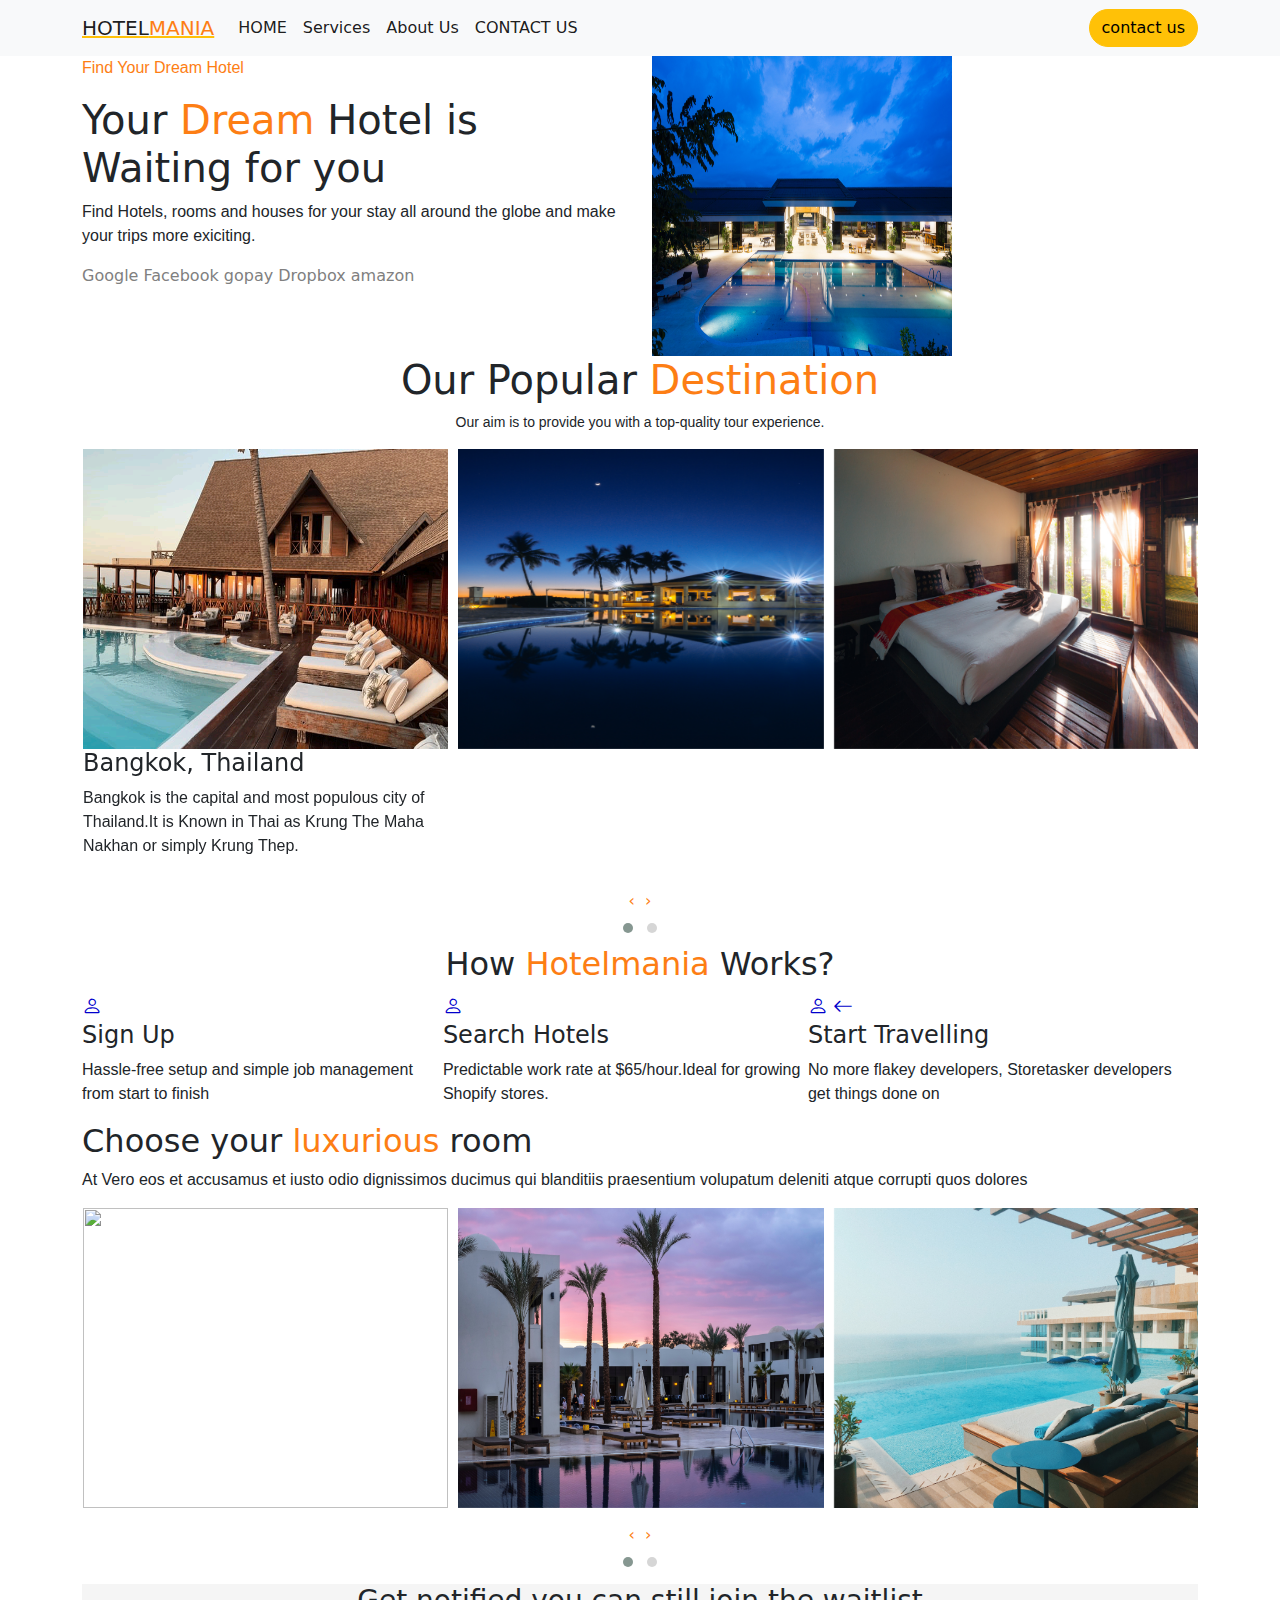
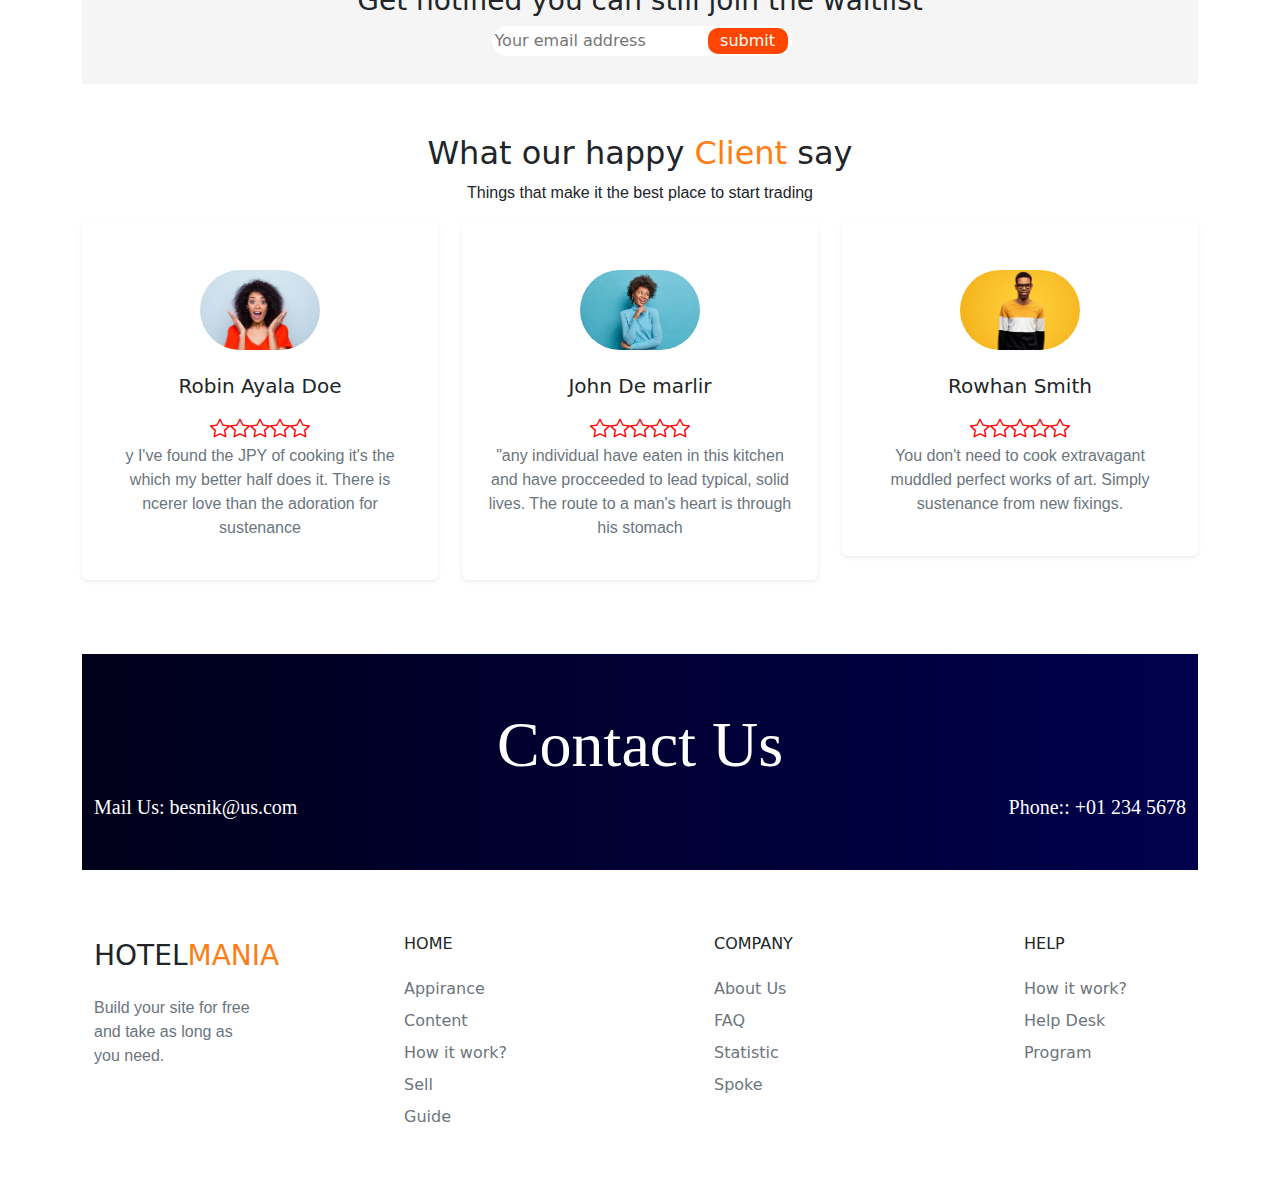
==== commit 361b3c39: "my commit" ====
--- a/index.html
+++ b/index.html
@@ -91,16 +91,21 @@
     </div>
     <div class="row-sm-6">
    <div>
-    <i class="bi bi-1"></i>
+    <!-- <i class="bi bi-"></i> -->
     <i class="bi bi-person"></i>
     <h4>Sign Up</h4>
     <p>Hassle-free setup and simple job management from start to finish</p>
    </div>
      <div>
+      <!-- <i class="bi bi-"></i> -->
+      <i class="bi bi-person"></i>
        <h4>Search Hotels</h4>
       <p>Predictable work rate at $65/hour.Ideal for growing Shopify stores.</p>
      </div>
      <div>
+   
+      <i class="bi bi-person"></i>
+      <i class="bi bi-arrow-left"></i>
       <h4>Start Travelling</h4>
       <p>No more flakey developers, Storetasker developers get things done on</p>
      </div>
@@ -131,7 +136,7 @@
     <h2>What our happy <span>Client</span> say</h2>
     <p>Things that make it the best place to start trading</p>
   </div>
-  <div class="row row-cols-1 row-cols-md-3 g-4">
+  <!-- <div class="row row-cols-1 row-cols-md-3 g-4">
     <div class="col home">
       <div class="card h-100">
         <img src="images/images/lady.png" class="card-top" alt="...">
@@ -143,7 +148,7 @@
       </div>
     </div>
     <div class="col home">
-      <div class="card h-100">
+      <div class="card h-100 ">
         <img src="images/images/woman.jpg" class="card-img-top" alt="...">
         <div class="card-body">
           <h5 class="card-title">John De marli</h5>
@@ -162,55 +167,118 @@
         </div>
       </div>
     </div>
-      </div>
-    </div>
-  </div>
-   <div class="container footer">
-    <div class="row">
-     <div class="pe">
-      <h2 class="tact">Contact Us</h2>
-      <div class="con">
-        <div>
-          <h5>Mail US:</h5>
-          <p>besnik@us.com</p>
-        </div>
-        <div>
-          <h5>Phone:</h5>
-          <p>+01 234 5678</p>
-        </div>
-     </div>
-    </div>
-    <div class="blank">
-      <div>
-        <h3>HOTEL<span>MANIA</span></h3>
-        <p class="level">Build your site for free and take as long as you need</p>
-      </div>
-      <div class="hp">
-        <h5>Home</h5>
-        <p>Appirance</p>
-        <p>Content</p>
-        <p>How it work?</p>
-        <p>Sell</p>
-        <p>Guide</p>
-      </div>
-      <div class="hp">
-        <h5>Company</h5>
-        <p>About Us</p>
-        <p>FAQ</p>
-        <p>Statistic</p>
-        <p>Spoke</p>
-      </div>
-      <div class="hp">
-        <h5>Help</h5>
-        <p>How it work?</p>
-        <p>Help Desk</p>
-        <p>Program</p>
-      </div>
-     </div>
-    </div>
-   </div>
-</div>
-
+      </div> -->
+      <div class="row text-center">
+        <div class="col-md-6 col-lg-4 mb-4">
+          <div class="services-item shadow-sm p-4 rounded bg-white">
+            <div class="icon my-3 text-success fs-2">
+              <img src="images/images/lady.png" class="card-top" alt="...">
+            </div>
+            <h3 class="fs-5 py-2">Robin Ayala Doe</h3>
+          <i class="bi bi-star"></i><i class="bi bi-star"></i><i class="bi bi-star"></i><i class="bi bi-star"></i><i class="bi bi-star"></i>
+            <p class="text-muted">y I've found the JPY of cooking it's the which my better half does it. There is ncerer love than the adoration for sustenance</p>
+          </div>
+        </div>
+        <div class="col-md-6 col-lg-4 mb-4">
+          <div class="services-item shadow-sm p-4 rounded bg-white">
+            <div class="icon my-3 text-success fs-2">
+              <img src="images/images/woman.jpg" class="card-top" alt="...">
+            </div>
+            <h3 class="fs-5 py-2">John De marlir</h3>
+          <i class="bi bi-star"></i><i class="bi bi-star"></i><i class="bi bi-star"></i><i class="bi bi-star"></i><i class="bi bi-star"></i>
+            <p class="text-muted">"any individual have eaten in this kitchen and have procceeded to lead typical, solid lives. The route to a man's heart is through his stomach</p>
+          </div>
+        </div>
+        <div class="col-md-6 col-lg-4 mb-4">
+          <div class="services-item shadow-sm p-4 rounded bg-white">
+            <div class="icon my-3 text-success fs-2">
+              <img src="images/images/boy.png" class="card-top" alt="...">
+            </div>
+            <h3 class="fs-5 py-2">Rowhan Smith</h3>
+          <i class="bi bi-star"></i><i class="bi bi-star"></i><i class="bi bi-star"></i><i class="bi bi-star"></i><i class="bi bi-star"></i>
+            <p class="text-muted">You don't need to cook extravagant muddled perfect works of art. Simply sustenance from new fixings.</p>
+          </div>
+        </div>
+    </div>
+  </div>
+  
+  <div class="container-fluid flex-grow-1 ">
+    <div class="row py-5">
+      <div class="col-lg-12  text-white text-center">
+        <h3 class="display-3 ">Contact Us</h3>
+        <div class="d-flex" id="flex">
+          <p class="lead mb-0">Mail Us:  besnik@us.com</p>
+          <p class="lead mb-0">Phone::  +01 234 5678</p>
+        </div>
+                      
+       
+    </div>
+  </div>
+</div>
+
+
+
+
+<footer class="bg-white">
+  <div class="container py-5">
+    <div class="row py-3" id="row">
+
+      <div class="col-lg-2 col-md-6 mb-4 mb-lg-0">
+        <h3 class="text-uppercase font-weight-bold mb-4">HOTEL<span>MANIA</span></h3>
+        <p class="text-muted mb-4">Build your site for free and take as long as you need.</p>
+        <ul class="list-inline mt-4">
+          <li class="list-inline-item"><a href="#" target="_blank" title="twitter"><i class="fab  fa-2x fa-twitter"></i></a></li>
+          <li class="list-inline-item"><a href="#" target="_blank" title="facebook"><i class="fab fa-2x fa-facebook-f"></i></a></li>
+          <li class="list-inline-item"><a href="#" target="_blank" title="instagram"><i class="fab fa-2x fa-instagram"></i></a></li>
+          <li class="list-inline-item"><a href="#" target="_blank" title="pinterest"><i class="fab fa-2x fa-youtube"></i></a></li>
+          <li class="list-inline-item"><a href="#" target="_blank" title="vimeo"><i class="fab fa-2x fa-google"></i></a></li>
+        </ul>
+      </div>
+
+      <div id="left" class="col-lg-2 col-md-6 mb-4 mb-lg-0">
+        <h6 class="text-uppercase font-weight-bold mb-4">Home</h6>
+        <ul class="list-unstyled mb-0">
+          <li class="mb-2"><a href="#" class="text-muted">Appirance</a></li>
+          <li class="mb-2"><a href="#" class="text-muted">Content</a></li>
+          <li class="mb-2"><a href="#" class="text-muted">How it work?</a></li>
+          <li class="mb-2"><a href="#" class="text-muted">Sell</a></li>
+          <li class="mb-2"><a href="#" class="text-muted">Guide</a></li>
+        </ul>
+      </div>
+      
+      <div class="col-lg-2 col-md-6 mb-4 mb-lg-0">
+        <h6 class="text-uppercase font-weight-bold mb-4">Company</h6>
+        <ul class="list-unstyled mb-0">
+          <li class="mb-2"><a href="#" class="text-muted">About Us</a></li>
+          <li class="mb-2"><a href="#" class="text-muted">FAQ</a></li>
+          <li class="mb-2"><a href="#" class="text-muted">Statistic</a></li>
+          <li class="mb-2"><a href="#" class="text-muted">Spoke</a></li>
+        </ul>
+      </div>
+      <div class="col-lg-2 col-md-6 mb-4 mb-lg-0">
+        <h6 class="text-uppercase font-weight-bold mb-4">Help</h6>
+        <ul class="list-unstyled mb-0">
+          <li class="mb-2"><a href="#" class="text-muted">How it work?</a></li>
+          <li class="mb-2"><a href="#" class="text-muted">Help Desk</a></li>
+          <li class="mb-2"><a href="#" class="text-muted">Program</a></li>
+          <!-- <li class="mb-2"><a href="#" class="text-muted">Our Products</a></li> -->
+        </ul>
+      </div>
+      <!-- <div class="col-lg-4 col-md-6 mb-lg-0">
+        <h6 class="text-uppercase font-weight-bold mb-4">Registered Office Address</h6>
+        <p class="text-muted mb-4">Here , write the complete address of the Registered office address along with telephone number.</p>
+        <ul class="list-inline mt-4">
+          <li class="list-inline-item"><a href="#" target="_blank" title="twitter"><i class="fab  fa-2x fa-twitter"></i></a></li>
+          <li class="list-inline-item"><a href="#" target="_blank" title="facebook"><i class="fab fa-2x fa-facebook-f"></i></a></li>
+          <li class="list-inline-item"><a href="#" target="_blank" title="instagram"><i class="fab fa-2x fa-instagram"></i></a></li>
+          <li class="list-inline-item"><a href="#" target="_blank" title="pinterest"><i class="fab fa-2x fa-youtube"></i></a></li>
+          <li class="list-inline-item"><a href="#" target="_blank" title="vimeo"><i class="fab fa-2x fa-google"></i></a></li>
+        </ul>
+      </div> -->
+    </div>
+  </div>
+
+</footer>
 
 <!-- owl link tag -->
 <script src="https://cdnjs.cloudflare.com/ajax/libs/jquery/3.5.1/jquery.min.js" 
--- a/css/style.css
+++ b/css/style.css
@@ -70,7 +70,7 @@
 .card-top{
     height:80px;
     width: 120px;
-    margin-left: 120px;
+    /* margin-left: 120px; */
     margin-top: 9px;
     border-radius: 40px;
 }
@@ -164,6 +164,52 @@
     margin-top: 50px;
     justify-content: space-between;
 }
+.container-fluid  {
+    margin-top:50px;
+    background: #ff5f6d;
+    background: -webkit-linear-gradient(to right, #00001a, #00004d);
+    background: linear-gradient(to right, #00001a, #00004d);
+    /* min-height: 100vh; */
+    font-family: 'Sanchez', serif;
+  }
+#row{
+   justify-content:space-between
+}
+#flex{
+    justify-content:space-between
+}
+  #button-addon1 {
+    color: #ffc371;
+  }
+  
+  i {
+    color: #0000cc;
+    font-size: 20px;}
+  
+  .form-control::placeholder {
+    font-size: 0.95rem;
+    color: #aaa;
+    font-style: italic;
+  }
+  
+  .form-control.shadow-0:focus {
+    box-shadow: none;
+  }
+  
+   
+  .display-3{
+    font-family: 'Sanchez', serif;
+  }
+  
+  p{
+    font-family: 'Tajawal', sans-serif;
+  }
+  
+  .lead{
+    font-family: 'Sanchez 200', serif;
+  }
+  
+  
 /* .level{
     width: 200px;
 } */
